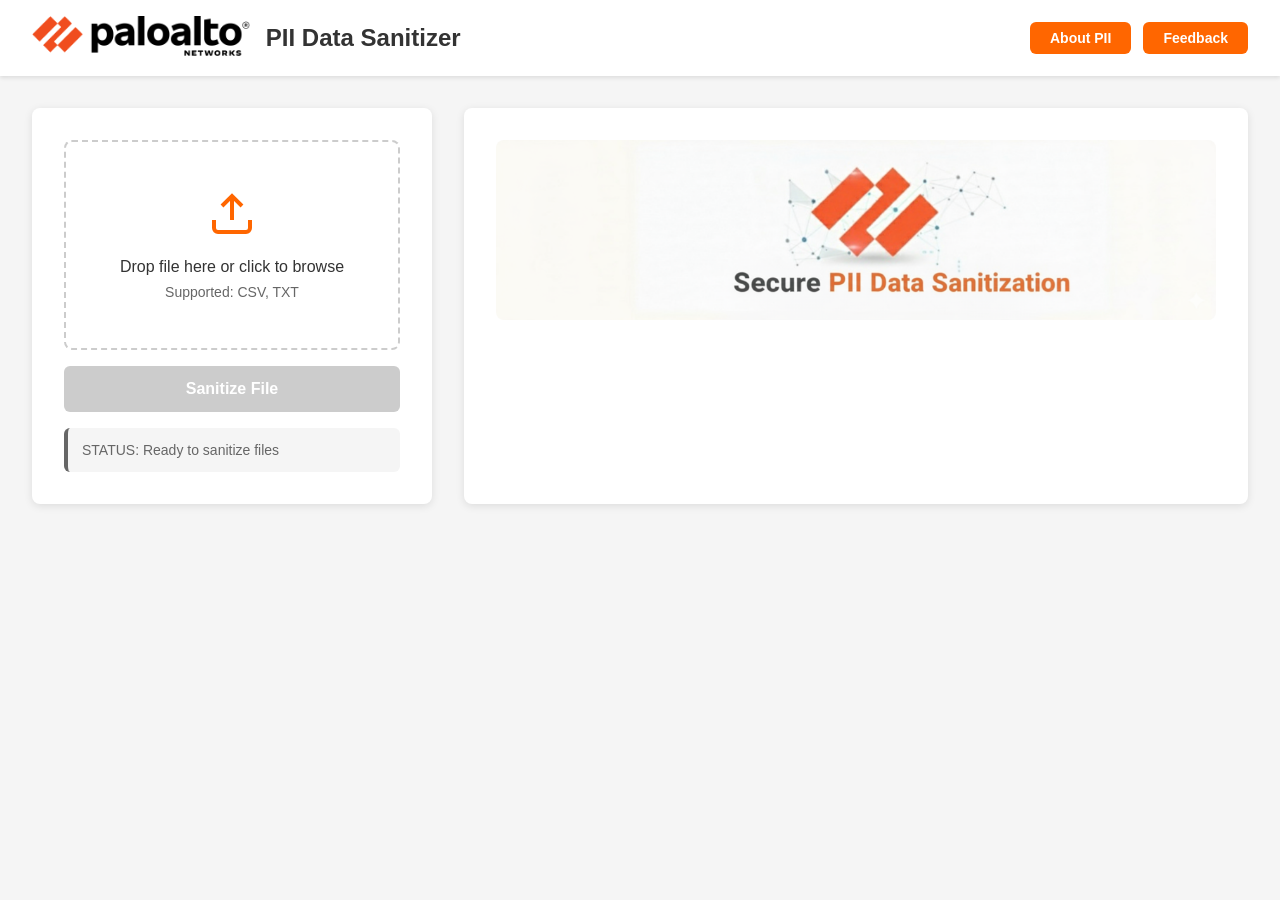
==== public/index.html @ d0313a85 "Initial commit of the PII Web Portal source code." ====
<!DOCTYPE html>
<html lang="en">
<head>
    <meta charset="UTF-8">
    <meta name="viewport" content="width=device-width, initial-scale=1.0">
    <title>PII Data Sanitizer - Palo Alto Networks</title>
    <style>
        * {
            margin: 0;
            padding: 0;
            box-sizing: border-box;
        }

        body {
            font-family: -apple-system, BlinkMacSystemFont, 'Segoe UI', Roboto, 'Helvetica Neue', Arial, sans-serif;
            background-color: #f5f5f5;
            color: #333;
        }

        .header {
            background-color: #fff;
            padding: 1rem 2rem;
            box-shadow: 0 2px 4px rgba(0,0,0,0.1);
            display: flex;
            align-items: center;
            gap: 1rem;
            justify-content: space-between;
        }

        .header-left {
            display: flex;
            align-items: center;
            gap: 1rem;
        }

        .header-title h1 {
            font-size: 1.5rem;
            color: #333;
        }

        .header-buttons {
            display: flex;
            gap: 0.75rem;
        }

        .btn-about {
            padding: 0.5rem 1.25rem;
            background-color: #FF6600;
            color: white;
            border: none;
            border-radius: 6px;
            font-size: 0.875rem;
            font-weight: 600;
            cursor: pointer;
            transition: background-color 0.3s;
        }

        .btn-about:hover {
            background-color: #e55a00;
        }

        .container {
            display: grid;
            grid-template-columns: 400px 1fr;
            gap: 2rem;
            padding: 2rem;
            max-width: 1400px;
            margin: 0 auto;
        }

        .sidebar {
            background: white;
            border-radius: 8px;
            padding: 2rem;
            box-shadow: 0 2px 8px rgba(0,0,0,0.1);
        }

        .drop-zone {
            border: 2px dashed #ccc;
            border-radius: 8px;
            padding: 3rem 2rem;
            text-align: center;
            cursor: pointer;
            transition: all 0.3s;
        }

        .drop-zone:hover, .drop-zone.drag-over {
            border-color: #FF6600;
            background-color: #fff5f0;
        }

        .upload-icon {
            color: #FF6600;
            margin-bottom: 1rem;
        }

        .drop-text {
            font-size: 1rem;
            color: #333;
            margin-bottom: 0.5rem;
        }

        .drop-subtext {
            font-size: 0.875rem;
            color: #666;
        }

        .file-info {
            margin-top: 1rem;
            padding: 1rem;
            background-color: #f0f9ff;
            border-radius: 6px;
            border: 1px solid #4CAF50;
        }

        .file-ready {
            display: flex;
            gap: 0.75rem;
            align-items: flex-start;
        }

        .file-ready-text {
            font-weight: 600;
            color: #4CAF50;
            margin-bottom: 0.25rem;
        }

        .file-name {
            color: #666;
            font-size: 0.875rem;
            word-break: break-word;
        }

        .file-type-section {
            margin-top: 1rem;
            padding: 1rem;
            background-color: #f9f9f9;
            border-radius: 6px;
            border: 1px solid #ddd;
        }

        .file-type-label {
            font-size: 0.875rem;
            font-weight: 600;
            color: #333;
            margin-bottom: 0.5rem;
            display: block;
        }

        .file-type-select {
            width: 100%;
            padding: 0.75rem;
            border: 1px solid #ccc;
            border-radius: 6px;
            font-size: 0.875rem;
            background-color: white;
            cursor: pointer;
            transition: border-color 0.3s;
        }

        .file-type-select:focus {
            outline: none;
            border-color: #FF6600;
        }

        .file-type-warning {
            margin-top: 0.5rem;
            padding: 0.5rem;
            background-color: #fff3cd;
            border: 1px solid #ffc107;
            border-radius: 4px;
            font-size: 0.75rem;
            color: #856404;
        }

        .btn-primary {
            width: 100%;
            padding: 0.875rem;
            background-color: #FF6600;
            color: white;
            border: none;
            border-radius: 6px;
            font-size: 1rem;
            font-weight: 600;
            cursor: pointer;
            margin-top: 1rem;
            display: flex;
            align-items: center;
            justify-content: center;
            gap: 0.5rem;
            transition: background-color 0.3s;
        }

        .btn-primary:hover:not(:disabled) {
            background-color: #e55a00;
        }

        .btn-primary:disabled {
            background-color: #ccc;
            cursor: not-allowed;
        }

        .btn-secondary {
            width: 100%;
            padding: 0.875rem;
            background-color: #666;
            color: white;
            border: none;
            border-radius: 6px;
            font-size: 1rem;
            font-weight: 600;
            cursor: pointer;
            transition: background-color 0.3s;
        }

        .btn-secondary:hover {
            background-color: #555;
        }

        .spinner {
            width: 20px;
            height: 20px;
            border: 3px solid rgba(255,255,255,0.3);
            border-top-color: white;
            border-radius: 50%;
            animation: spin 0.8s linear infinite;
        }

        @keyframes spin {
            to { transform: rotate(360deg); }
        }

        .status-box {
            margin-top: 1rem;
            padding: 0.875rem;
            border-radius: 6px;
            background-color: #f5f5f5;
            border-left: 4px solid #666;
        }

        .status-box.processing {
            background-color: #fff8e1;
            border-left-color: #FFA726;
        }

        .status-box.success {
            background-color: #f0f9ff;
            border-left-color: #4CAF50;
        }

        .status-box.error {
            background-color: #ffebee;
            border-left-color: #f44336;
        }

        .status-box p {
            font-size: 0.875rem;
            color: #666;
        }

        .main-content {
            background: white;
            border-radius: 8px;
            padding: 2rem;
            box-shadow: 0 2px 8px rgba(0,0,0,0.1);
        }

        .banner-image {
            width: 100%;
            max-width: 800px;
            height: auto;
            display: block;
            border-radius: 8px;
            margin: 0 auto;
        }
        .download-section {
            text-align: center;
            padding: 3rem 2rem;
            background-color: #f9f9f9;
            border-radius: 8px;
            margin-top: 2rem;
            border: 2px solid #4CAF50;
        }

        .download-icon {
            width: 80px;
            height: 80px;
            background-color: #e8f5e9;
            border-radius: 50%;
            display: flex;
            align-items: center;
            justify-content: center;
            margin: 0 auto 1.5rem;
        }

        .download-section h2 {
            font-size: 1.75rem;
            color: #333;
            margin-bottom: 1rem;
        }

        .download-section p {
            font-size: 1rem;
            color: #666;
            margin-bottom: 2rem;
        }

        .download-buttons {
            display: flex;
            gap: 1rem;
            justify-content: center;
            flex-wrap: wrap;
        }

        .btn-download {
            padding: 1rem 2rem;
            background-color: #4CAF50;
            color: white;
            border: none;
            border-radius: 6px;
            font-size: 1rem;
            font-weight: 600;
            cursor: pointer;
            transition: background-color 0.3s;
        }

        .btn-download:hover {
            background-color: #45a049;
        }

        .btn-secondary-download {
            padding: 1rem 2rem;
            background-color: #666;
            color: white;
            border: none;
            border-radius: 6px;
            font-size: 1rem;
            font-weight: 600;
            cursor: pointer;
            transition: background-color 0.3s;
        }

        .btn-secondary-download:hover {
            background-color: #555;
        }

        .btn-cancel {
            width: 100%;
            padding: 0.875rem;
            background-color: #f44336;
            color: white;
            border: none;
            border-radius: 6px;
            font-size: 1rem;
            font-weight: 600;
            cursor: pointer;
            margin-top: 1rem;
            display: flex;
            align-items: center;
            justify-content: center;
            gap: 0.5rem;
            transition: background-color 0.3s;
        }

        .btn-cancel:hover {
            background-color: #da190b;
        }

        .modal {
            display: none;
            position: fixed;
            top: 0;
            left: 0;
            width: 100%;
            height: 100%;
            background-color: rgba(0,0,0,0.5);
            align-items: center;
            justify-content: center;
            z-index: 1000;
        }

        .modal-content {
            background: white;
            padding: 2rem;
            border-radius: 8px;
            text-align: center;
            max-width: 600px;
            max-height: 80vh;
            overflow-y: auto;
            box-shadow: 0 4px 16px rgba(0,0,0,0.2);
        }

        .modal-content.about-modal {
            max-width: 900px;
        }

        .modal-icon {
            width: 64px;
            height: 64px;
            margin: 0 auto 1.5rem;
            border-radius: 50%;
            display: flex;
            align-items: center;
            justify-content: center;
        }

        .modal-icon.success {
            background-color: #e8f5e9;
            color: #4CAF50;
        }

        .modal-icon.error {
            background-color: #ffebee;
            color: #f44336;
        }

        .modal-content h2 {
            font-size: 1.75rem;
            margin-bottom: 1rem;
            color: #333;
        }

        .modal-content p {
            color: #666;
            margin-bottom: 1.5rem;
            line-height: 1.6;
        }

        .modal-close {
            position: absolute;
            top: 1rem;
            right: 1rem;
            background: none;
            border: none;
            font-size: 1.5rem;
            cursor: pointer;
            color: #666;
            width: 32px;
            height: 32px;
            display: flex;
            align-items: center;
            justify-content: center;
            border-radius: 4px;
            transition: background-color 0.3s;
        }

        .modal-close:hover {
            background-color: #f0f0f0;
        }

        /* About Modal Specific Styles */
        .about-modal-content {
            position: relative;
        }

        .about-intro {
            font-size: 1.0625rem;
            line-height: 1.7;
            color: #555;
            margin-bottom: 2rem;
        }

        .features-grid-main {
            display: grid;
            grid-template-columns: repeat(2, 1fr);
            gap: 0.5rem 2rem;
            max-width: 800px;
            margin: 0 auto;
        }

        .feature-item {
            display: flex;
            align-items: flex-start;
            gap: 0.75rem;
            text-align: left;
            padding: 0.25rem 0;
        }

        .feature-check {
            flex-shrink: 0;
            margin-top: 2px;
        }

        .feature-item p {
            font-size: 0.9375rem;
            line-height: 1.6;
            color: #555;
            margin: 0;
        }
        .modal-content button {
            margin-bottom: 0.5rem;
        }
        
        .modal-content button:last-child {
            margin-bottom: 0;
        }

        @media (max-width: 1024px) {
            .container {
                grid-template-columns: 1fr;
            }
        }

        @media (max-width: 768px) {
            .features-grid-main {
                grid-template-columns: 1fr;
            }
            
            .header {
                flex-direction: column;
                align-items: flex-start;
            }
        }
    </style>
</head>
<body>
    <!-- Header -->
    <header class="header">
        <div class="header-left">
            <div class="logo">
                <img src="top-left.png" alt="Palo Alto Networks" height="40">
            </div>
            <div class="header-title">
                <h1>PII Data Sanitizer</h1>
            </div>
        </div>
        <div class="header-buttons">
            <button id="aboutBtn" class="btn-about">About PII</button>
            <button id="feedbackBtn" class="btn-about">Feedback</button>
        </div>
    </header>

    <div class="container">
        <!-- Sidebar -->
        <aside class="sidebar">
            <div class="upload-section">
                <div id="dropZone" class="drop-zone">
                    <div class="drop-zone-content">
                        <svg class="upload-icon" width="48" height="48" viewBox="0 0 24 24" fill="none" stroke="currentColor" stroke-width="2">
                            <path d="M21 15v4a2 2 0 0 1-2 2H5a2 2 0 0 1-2-2v-4"></path>
                            <polyline points="17 8 12 3 7 8"></polyline>
                            <line x1="12" y1="3" x2="12" y2="15"></line>
                        </svg>
                        <p class="drop-text">Drop file here or click to browse</p>
                        <p class="drop-subtext">Supported: CSV, TXT</p>
                    </div>
                    <input type="file" id="fileInput" accept=".csv,.txt" hidden>
                </div>

                <div id="fileInfo" class="file-info" style="display: none;">
                    <div class="file-ready">
                        <svg width="20" height="20" viewBox="0 0 24 24" fill="none" stroke="#4CAF50" stroke-width="2">
                            <polyline points="20 6 9 17 4 12"></polyline>
                        </svg>
                        <div>
                            <p class="file-ready-text">File Ready:</p>
                            <p class="file-name" id="fileName"></p>
                        </div>
                    </div>
                </div>

                <div id="fileTypeSection" class="file-type-section" style="display: none;">
                    <label class="file-type-label" for="fileTypeSelect">Select File Type:</label>
                    <select id="fileTypeSelect" class="file-type-select">
                        <option value="">-- Select Type --</option>
                        <option value="csv">CSV</option>
                        <option value="txt">TXT</option>
                    </select>
                    <div id="fileTypeWarning" class="file-type-warning" style="display: none;"></div>
                </div>

                <button id="sanitizeBtn" class="btn-primary" disabled>
                    <span id="btnText">Sanitize File</span>
                    <span id="btnSpinner" class="spinner" style="display: none;"></span>
                </button>
                <button id="cancelBtn" class="btn-cancel" style="display: none;">
                    <span>Cancel</span>
                </button>
                <div id="statusBox" class="status-box">
                    <p id="statusText">STATUS: Ready to sanitize files</p>
                </div>
            </div>
        </aside>

        <!-- Main Content -->
        <main class="main-content">
            <img src="banner-pii.png" alt="PII Data Sanitization" class="banner-image">
            <div id="downloadSection" class="download-section" style="display: none;">
                <div class="download-icon">
                    <svg width="64" height="64" viewBox="0 0 24 24" fill="none" stroke="#4CAF50" stroke-width="2">
                        <polyline points="20 6 9 17 4 12"></polyline>
                    </svg>
                </div>
                <h2>Sanitization Complete!</h2>
                <p>Your file has been successfully sanitized and is ready to download.</p>
                <div class="download-buttons">
                    <button id="downloadBtn" class="btn-download">Download Sanitized File</button>
                    <button id="sanitizeAnotherBtn" class="btn-secondary-download">Sanitize Another File</button>
                </div>
            </div>
        </main>
    </div>

    <!-- About PII Modal -->
    <div id="aboutModal" class="modal" style="display: none;">
        <div class="modal-content modal-content about-modal">
            <div class="about-modal-content">
                <button class="modal-close" id="closeAbout">&times;</button>
                <h2>About PII Sanitization</h2>
                <p class="about-intro">This tool uses hybrid AI technology to detect and remove personally identifiable information (PII) from your data files.</p>
                
                <div class="features-grid-main">
                    <div class="feature-item">
                        <svg class="feature-check" width="20" height="20" viewBox="0 0 24 24" fill="none" stroke="#4CAF50" stroke-width="3">
                            <polyline points="20 6 9 17 4 12"></polyline>
                        </svg>
                        <p>Removes names, emails, and phone numbers</p>
                    </div>
                    <div class="feature-item">
                        <svg class="feature-check" width="20" height="20" viewBox="0 0 24 24" fill="none" stroke="#4CAF50" stroke-width="3">
                            <polyline points="20 6 9 17 4 12"></polyline>
                        </svg>
                        <p>Detects locations and addresses</p>
                    </div>
                    <div class="feature-item">
                        <svg class="feature-check" width="20" height="20" viewBox="0 0 24 24" fill="none" stroke="#4CAF50" stroke-width="3">
                            <polyline points="20 6 9 17 4 12"></polyline>
                        </svg>
                        <p>Identifies passwords, keys, secrets, and credentials</p>
                    </div>
                    <div class="feature-item">
                        <svg class="feature-check" width="20" height="20" viewBox="0 0 24 24" fill="none" stroke="#4CAF50" stroke-width="3">
                            <polyline points="20 6 9 17 4 12"></polyline>
                        </svg>
                        <p>Preserves data structure and formatting</p>
                    </div>
                    <div class="feature-item">
                        <svg class="feature-check" width="20" height="20" viewBox="0 0 24 24" fill="none" stroke="#4CAF50" stroke-width="3">
                            <polyline points="20 6 9 17 4 12"></polyline>
                        </svg>
                        <p>Secure local processing - files never stored permanently</p>
                    </div>
                    <div class="feature-item">
                        <svg class="feature-check" width="20" height="20" viewBox="0 0 24 24" fill="none" stroke="#4CAF50" stroke-width="3">
                            <polyline points="20 6 9 17 4 12"></polyline>
                        </svg>
                        <p>Hybrid detection combining rule-based and AI-powered analysis</p>
                    </div>
                    <div class="feature-item">
                        <svg class="feature-check" width="20" height="20" viewBox="0 0 24 24" fill="none" stroke="#4CAF50" stroke-width="3">
                            <polyline points="20 6 9 17 4 12"></polyline>
                        </svg>
                        <p>Fast and accurate processing with data integrity</p>
                    </div>
                </div>
            </div>
        </div>
    </div>

    <!-- Success Modal -->
    <div id="successModal" class="modal" style="display: none;">
        <div class="modal-content">
            <div class="modal-icon success">
                <svg width="48" height="48" viewBox="0 0 24 24" fill="none" stroke="currentColor" stroke-width="2">
                    <polyline points="20 6 9 17 4 12"></polyline>
                </svg>
            </div>
            <h2>Sanitization Complete!</h2>
            <p>Your file has been successfully sanitized and is ready to download.</p>
            <button id="downloadBtn" class="btn-primary" style="margin-bottom: 0.5rem;">Download Sanitized File</button>
            <button id="sanitizeAnother" class="btn-secondary">Sanitize Another File</button>
        </div>
    </div>

    <!-- Error Modal -->
    <div id="errorModal" class="modal" style="display: none;">
        <div class="modal-content">
            <div class="modal-icon error">
                <svg width="48" height="48" viewBox="0 0 24 24" fill="none" stroke="currentColor" stroke-width="2">
                    <circle cx="12" cy="12" r="10"></circle>
                    <line x1="15" y1="9" x2="9" y2="15"></line>
                    <line x1="9" y1="9" x2="15" y2="15"></line>
                </svg>
            </div>
            <h2>Sanitization Failed</h2>
            <p id="errorMessage">An error occurred during sanitization.</p>
            <button id="closeError" class="btn-secondary">Close</button>
        </div>
    </div>

    <script src="app.js"></script>
</body>
</html>
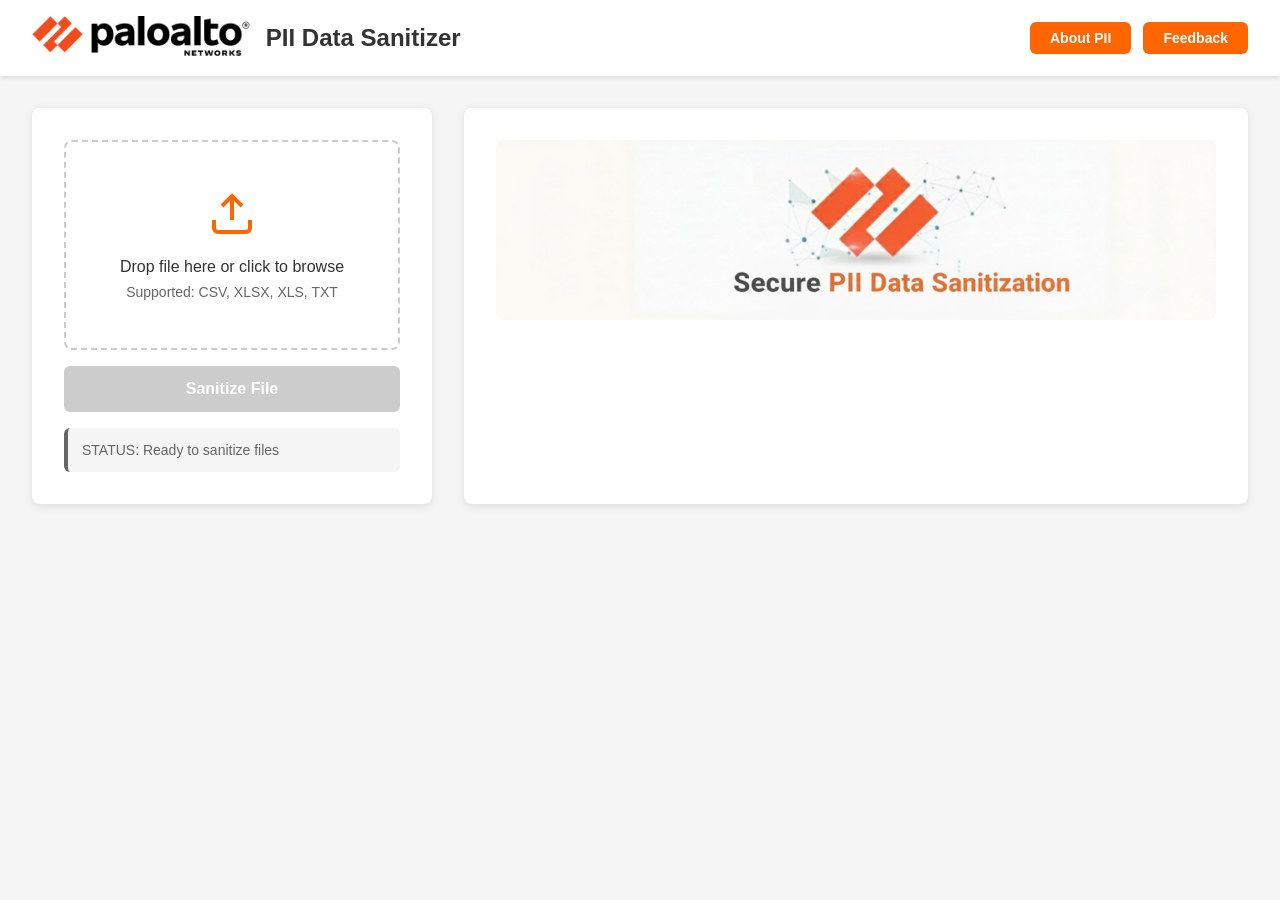
==== commit 37e85f9b: "feat: Update frontend to support async job polling Refactors app.js to handle the asynchronous workf" ====
--- a/public/index.html
+++ b/public/index.html
@@ -542,7 +542,7 @@
                             <line x1="12" y1="3" x2="12" y2="15"></line>
                         </svg>
                         <p class="drop-text">Drop file here or click to browse</p>
-                        <p class="drop-subtext">Supported: CSV, TXT</p>
+                        <p class="drop-subtext">Supported: CSV, XLSX, XLS, TXT</p>
                     </div>
                     <input type="file" id="fileInput" accept=".csv,.txt" hidden>
                 </div>
@@ -564,6 +564,9 @@
                     <select id="fileTypeSelect" class="file-type-select">
                         <option value="">-- Select Type --</option>
                         <option value="csv">CSV</option>
+                        <option value="xlsx">XLSX (Support Cases)</option>
+                        <option value="xlsx_generic">XLSX (Generic)</option>
+                        <option value="xls">XLS (Support Cases)</option>
                         <option value="txt">TXT</option>
                     </select>
                     <div id="fileTypeWarning" class="file-type-warning" style="display: none;"></div>
